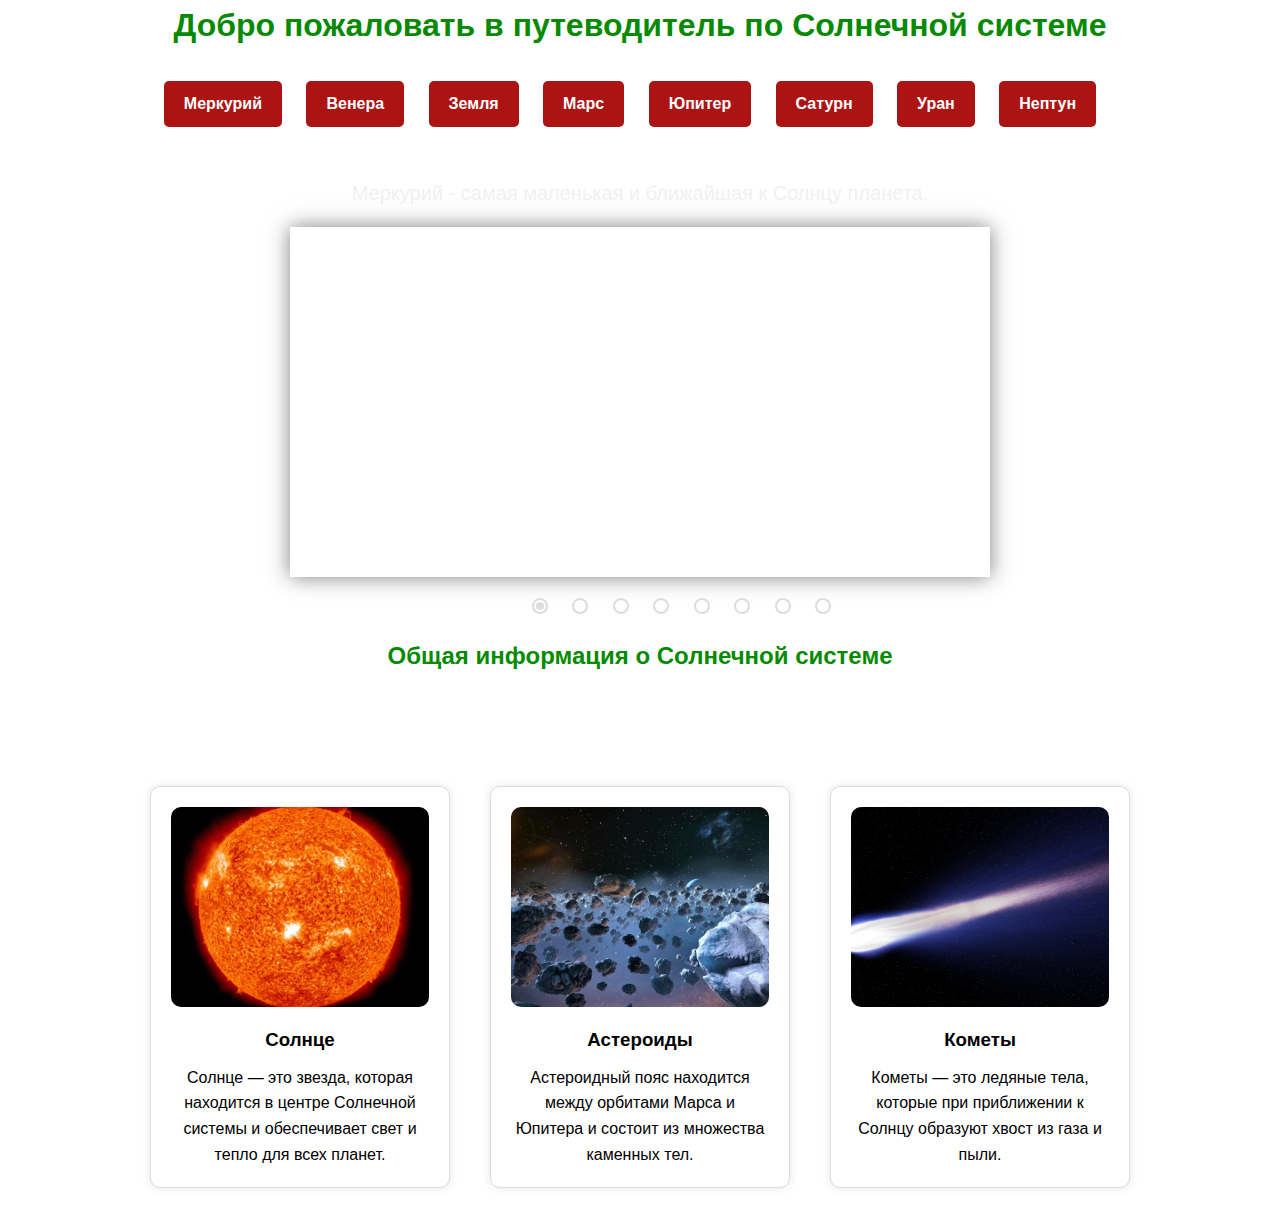
==== index.html @ 4f54e316 "Добавлены файлы сайта" ====
<!DOCTYPE html>
<html lang="ru">
<head>
    <meta charset="UTF-8">
    <link rel="stylesheet" href="index.css"> </link>
    <title>Солнечная система</title>
</head>
<body>
    <div class="container">
    <h1>Добро пожаловать в путеводитель по Солнечной системе</h1>
    <nav>
        <ul>
            <li><a href="pages/mercury.html" class="button">Меркурий</a></li>
            <li><a href="pages/venus.html" class="button">Венера</a></li>
            <li><a href="pages/earth.html" class="button">Земля</a></li>
            <li><a href="pages/mars.html" class="button">Марс</a></li>
            <li><a href="pages/jupiter.html" class="button">Юпитер</a></li>
            <li><a href="pages/saturn.html" class="button">Сатурн</a></li>
            <li><a href="pages/uranus.html" class="button">Уран</a></li>
            <li><a href="pages/neptune.html" class="button">Нептун</a></li>
        </ul>
    </nav>
</div>

    <div class="wrapper">
        <input type="radio" id="slide1" name="slider" checked>
        <input type="radio" id="slide2" name="slider">
        <input type="radio" id="slide3" name="slider">
        <input type="radio" id="slide4" name="slider">
        <input type="radio" id="slide5" name="slider">
        <input type="radio" id="slide6" name="slider">
        <input type="radio" id="slide7" name="slider">
        <input type="radio" id="slide8" name="slider">

        <div class="text-slider">
            <div class="text-slide text-slide1">Меркурий - самая маленькая и ближайшая к Солнцу планета.</div>
            <div class="text-slide text-slide2">Венера - вторая планета от Солнца и самая горячая.</div>
            <div class="text-slide text-slide3">Земля - третья планета от Солнца и наш дом.</div>
            <div class="text-slide text-slide4">Марс - известен как "Красная планета".</div>
            <div class="text-slide text-slide5">Юпитер - самая большая планета в Солнечной системе.</div>
            <div class="text-slide text-slide6">Сатурн - известен своими кольцами.</div>
            <div class="text-slide text-slide7">Уран - имеет уникальную боковую ось вращения.</div>
            <div class="text-slide text-slide8">Нептун - самая дальняя планета в Солнечной системе.</div>
        </div>
    
        <div class="slider">
            <div class="slides slide1"></div>
            <div class="slides slide2"></div>
            <div class="slides slide3"></div>
            <div class="slides slide4"></div>
            <div class="slides slide5"></div>
            <div class="slides slide6"></div>
            <div class="slides slide7"></div>
            <div class="slides slide8"></div>
        </div>
    
        <div class="controls">
            <label for="slide1"></label>
            <label for="slide2"></label>
            <label for="slide3"></label>
            <label for="slide4"></label>
            <label for="slide5"></label>
            <label for="slide6"></label>
            <label for="slide7"></label>
            <label for="slide8"></label>
        </div>
    </div>
    <div class="container">
    <div class="info-section">
        <h2>Общая информация о Солнечной системе</h2>
        <p>Солнечная система — это система планет, спутников, астероидов, комет и других тел, вращающихся вокруг Солнца. <br>Она включает в себя восемь планет: Меркурий, Венера, Земля, Марс, Юпитер, Сатурн, Уран и Нептун.</p>
    </div>
    <div class="facts-section">
        <div class="fact-block">
            <img src="img/cosmic/sun.jpg" alt="Солнце">
            <h3>Солнце</h3>
            <p>Солнце — это звезда, которая находится в центре Солнечной системы и обеспечивает свет и тепло для всех планет.</p>
        </div>
        <div class="fact-block">
            <img src="img/cosmic/scale.jpg" alt="Астероиды">
            <h3>Астероиды</h3>
            <p>Астероидный пояс находится между орбитами Марса и Юпитера и состоит из множества каменных тел.</p>
        </div>
        <div class="fact-block">
            <img src="img/cosmic/comet.jpg" alt="Кометы">
            <h3>Кометы</h3>
            <p>Кометы — это ледяные тела, которые при приближении к Солнцу образуют хвост из газа и пыли.</p>
        </div>
    </div>
</div>
</div>
</body>
</html>
---- index.css ----
body {
    font-family: Arial, sans-serif;
    line-height: 1.6;
    background-image: url(https://avatars.dzeninfra.ru/get-zen_doc/9704999/pub_644eb6c34581986bf4d6e85f_644eb6eb55529915e83f849a/scale_1200);
    background-repeat: no-repeat;
    background-position: center;
    background-size: cover;
}
nav ul {
    list-style: none;
    padding: 0;
}
h1, h2 {
    color: rgb(6, 138, 1);
}
nav ul li {
    display: inline; 
    margin-right: 20px;
}
nav ul li a {
    text-decoration: none;
    color: rgb(201, 202, 154); 
    font-weight: bold;
}
nav ul li a:hover {
    color: rgb(97, 97, 112); 
}
.container
{
    text-align: center;
}
* {
	margin: 0;
	padding: 0;
	-webkit-box-sizing: border-box;
	-moz-box-sizing: border-box;
	-o-box-sizing: border-box;
	box-sizing: border-box;
}

.wrapper {
    height: 350px;
    margin: 100px auto 0;
    position: relative;
    width: 700px;
}

.text-slider {
    text-align: center;
    position: absolute;
    top: -50px;
    width: 100%;
    font-size: 20px;
    color: rgb(241, 241, 241);
}

.text-slide {
    display: none;
}

#slide1:checked ~ .text-slider .text-slide1,
#slide2:checked ~ .text-slider .text-slide2,
#slide3:checked ~ .text-slider .text-slide3,
#slide4:checked ~ .text-slider .text-slide4,
#slide5:checked ~ .text-slider .text-slide5,
#slide6:checked ~ .text-slider .text-slide6,
#slide7:checked ~ .text-slider .text-slide7,
#slide8:checked ~ .text-slider .text-slide8 {
    display: block;
}

.slider {
    height: inherit;
    overflow: hidden;
    position: relative;
    width: inherit;
    box-shadow: 0 0 20px rgba(0, 0, 0, 0.5);
}

.slides {
    height: inherit;
    width: inherit;
    background-size: cover;
    background-position: center; 
    background-repeat: no-repeat; 
    opacity: 0;
    position: absolute;
    z-index: 0;
    transform: scale(1.5);
    transition: transform ease-in-out 0.5s, opacity ease-in-out 0.5s;
}

.slide1 { background-image: url(https://naked-science.ru/wp-content/uploads/2016/08/field_image_1462408088_mercury.jpg); }
.slide2 { background-image: url(https://s0.rbk.ru/v6_top_pics/media/img/2/15/347086156890152.png); }
.slide3 { background-image: url(https://cdnn1.img.sputnik.tj/img/07e5/03/0c/1032994480_0:0:1920:1080_1920x0_80_0_0_8fa2f519a076be85c4b32cb565a67c5d.jpg); }
.slide4 { background-image: url(https://upload.wikimedia.org/wikipedia/commons/thumb/0/02/OSIRIS_Mars_true_color.jpg/300px-OSIRIS_Mars_true_color.jpg); }
.slide5 { background-image: url(https://upload.wikimedia.org/wikipedia/commons/thumb/4/43/Jupiter_on_2009-07-23_%28captured_by_the_Hubble_Space_Telescope%29.jpg/200px-Jupiter_on_2009-07-23_%28captured_by_the_Hubble_Space_Telescope%29.jpg); }
.slide6 { background-image: url(https://umnazia.ru/wp-content/uploads/2021/01/planeta-saturn.jpg); }
.slide7 { background-image: url(https://avatars.dzeninfra.ru/get-zen_doc/941737/pub_5f9f01c53910530e0d0ee0a5_5f9f01eb49505f68111d2f35/scale_1200); }
.slide8 { background-image: url(https://cdn1.relax-fm.ru/proxy/vardata/modules/news/files/1/145/news_file_145_5c4eab38adc82.jpg?w=1020&h=680&t=1548659512); }

#slide1:checked ~ .slider > .slide1,
#slide2:checked ~ .slider > .slide2,
#slide3:checked ~ .slider > .slide3,
#slide4:checked ~ .slider > .slide4,
#slide5:checked ~ .slider > .slide5,
#slide6:checked ~ .slider > .slide6,
#slide7:checked ~ .slider > .slide7,
#slide8:checked ~ .slider > .slide8 {
    opacity: 1;
    z-index: 1;
    transform: scale(1);
}

.wrapper > input {
    display: none;
}

.wrapper .controls {
    left: 50%;
    margin-left: -120px;
    position: absolute;
}

.wrapper label {
    cursor: pointer;
    display: inline-block;
    height: 8px;
    margin: 25px 12px 0 16px;
    position: relative;
    width: 8px;
    border-radius: 50%;
    transition: background ease-in-out 0.5s;
}

.wrapper label:hover,
#slide1:checked ~ .controls label:nth-of-type(1),
#slide2:checked ~ .controls label:nth-of-type(2),
#slide3:checked ~ .controls label:nth-of-type(3),
#slide4:checked ~ .controls label:nth-of-type(4),
#slide5:checked ~ .controls label:nth-of-type(5),
#slide6:checked ~ .controls label:nth-of-type(6),
#slide7:checked ~ .controls label:nth-of-type(7),
#slide8:checked ~ .controls label:nth-of-type(8) {
    background: #ddd;
}

.wrapper label:after {
    border: 2px solid #ddd;
    content: " ";
    display: block;
    height: 12px;
    left: -4px;
    position: absolute;
    top: -4px;
    width: 12px;
    border-radius: 50%;
}

.info-section {
    margin: 40px 0;
    margin-top: 60px;
}

.info-section h2 {
    color: rgb(5, 139, 0);
}

.facts-section {
    display: flex;
    flex-wrap: wrap;
    justify-content: center;
}

.fact-block {
    background: white;
    border: 1px solid #ddd;
    border-radius: 10px;
    box-shadow: 0 0 10px rgba(0, 0, 0, 0.1);
    margin: 20px;
    width: 300px;
    padding: 20px;
    text-align: center;
}

.fact-block img {
    max-width: 100%;
    border-radius: 10px;
}

.fact-block h3 {
    color: rgb(0, 0, 0);
    margin: 10px 0;
}

.fact-block p {
    color: #555;
}
.container p {
    color: white;
}
.fact-block p {
    color: black;
}

.fact-block img {
    width: 100%;
    height: 200px;
    object-fit: cover;
    border-radius: 10px;
}

.button {
    margin-top: 30px;
    display: inline-block;
    padding: 10px 20px;
    font-size: 16px;
    color: white;
    background-color: rgb(172, 19, 19);
    border: none;
    border-radius: 5px;
    text-align: center;
    text-decoration: none;
    transition: background-color 0.3s ease;
}

.button:hover {
    background-color: rgb(114, 6, 6);
}
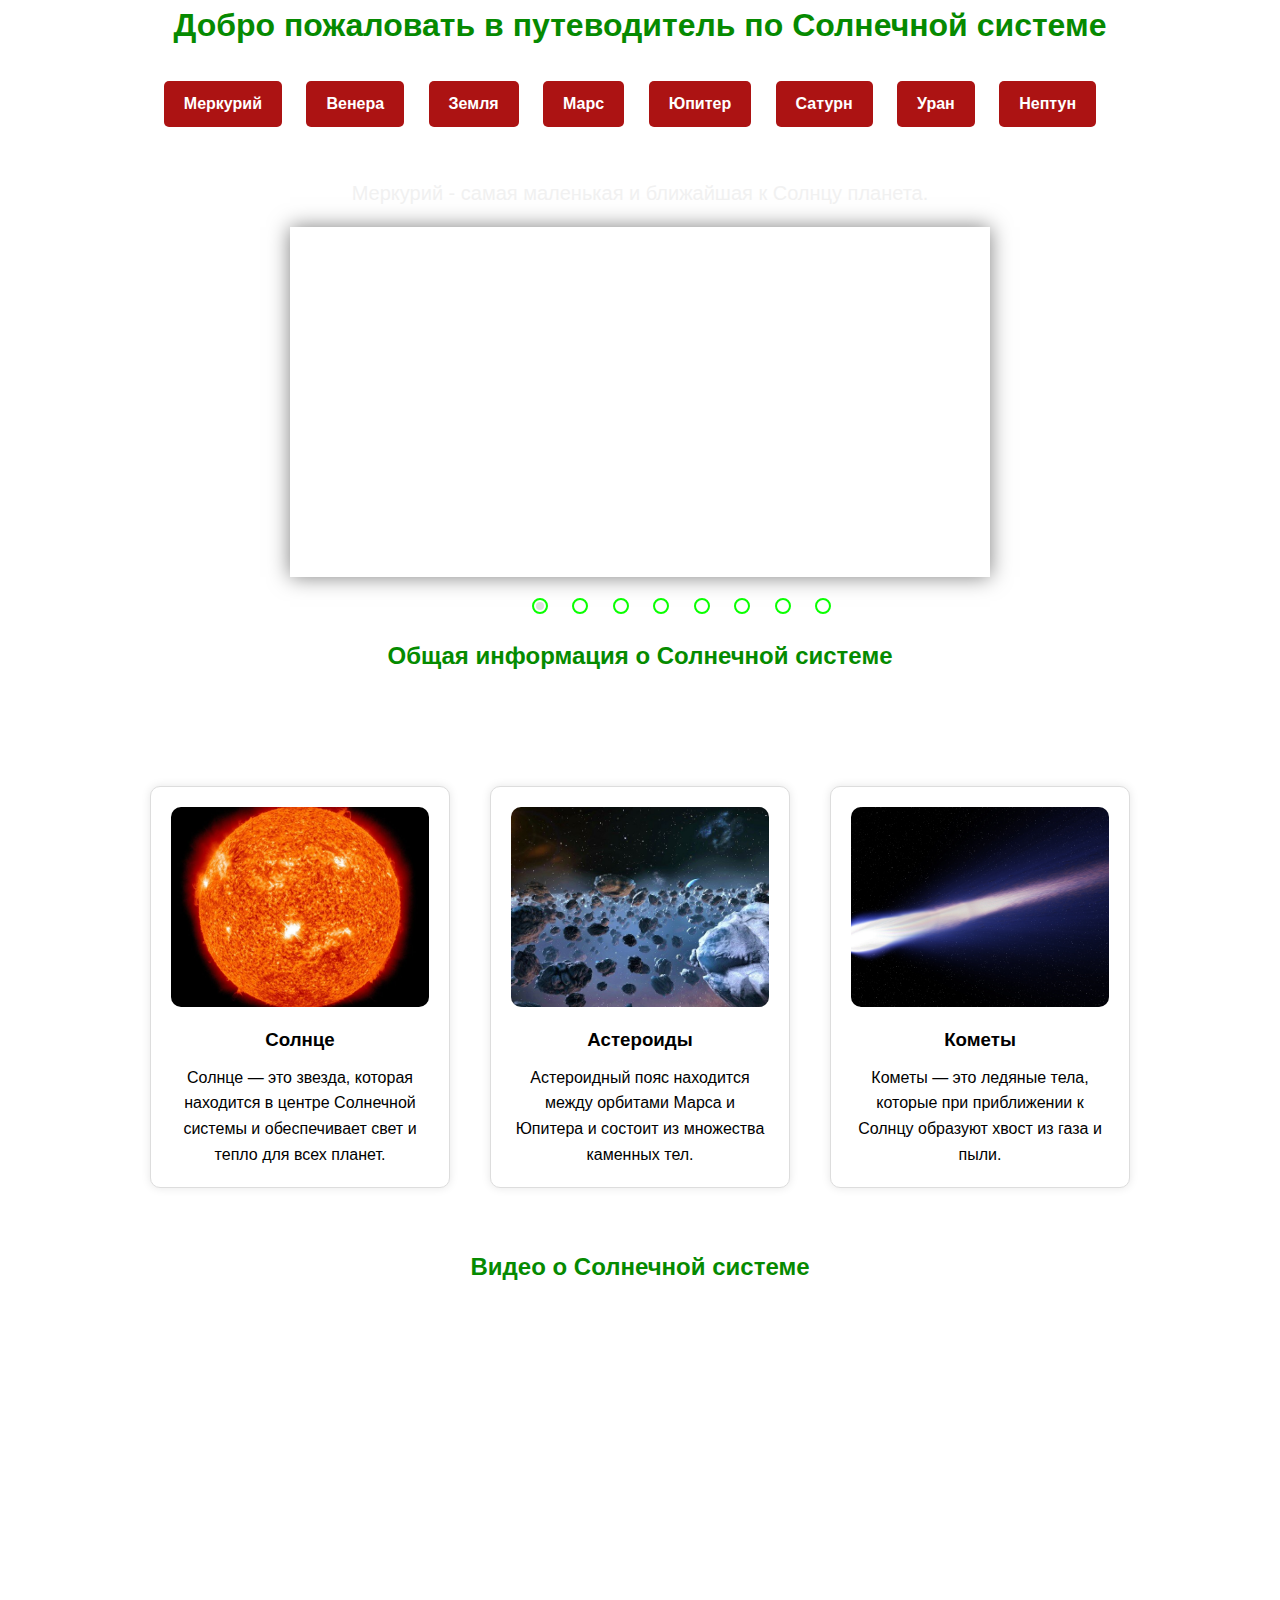
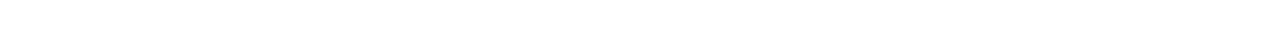
==== commit 763e8d03: "Добавлены файлы сайта" ====
--- a/index.html
+++ b/index.html
@@ -88,6 +88,11 @@
         </div>
     </div>
 </div>
+<div class="container">
+    <div class="video-section">
+        <h2>Видео о Солнечной системе</h2>
+        <iframe width="560" height="315" src="https://www.youtube.com/embed/BZKXGBq352E" frameborder="0" allow="accelerometer; autoplay; encrypted-media; gyroscope; picture-in-picture" allowfullscreen></iframe>
+    </div>
 </div>
 </body>
 </html>--- a/index.css
+++ b/index.css
@@ -146,7 +146,7 @@
 }
 
 .wrapper label:after {
-    border: 2px solid #ddd;
+    border: 2px solid #09ff00;
     content: " ";
     display: block;
     height: 12px;
@@ -226,4 +226,15 @@
 
 .button:hover {
     background-color: rgb(114, 6, 6);
+}
+
+.video-section {
+    margin: 40px 0;
+}
+
+.video-section iframe {
+    width: 100%;
+    max-width: 560px;
+    height: 315px;
+    border: none;
 }